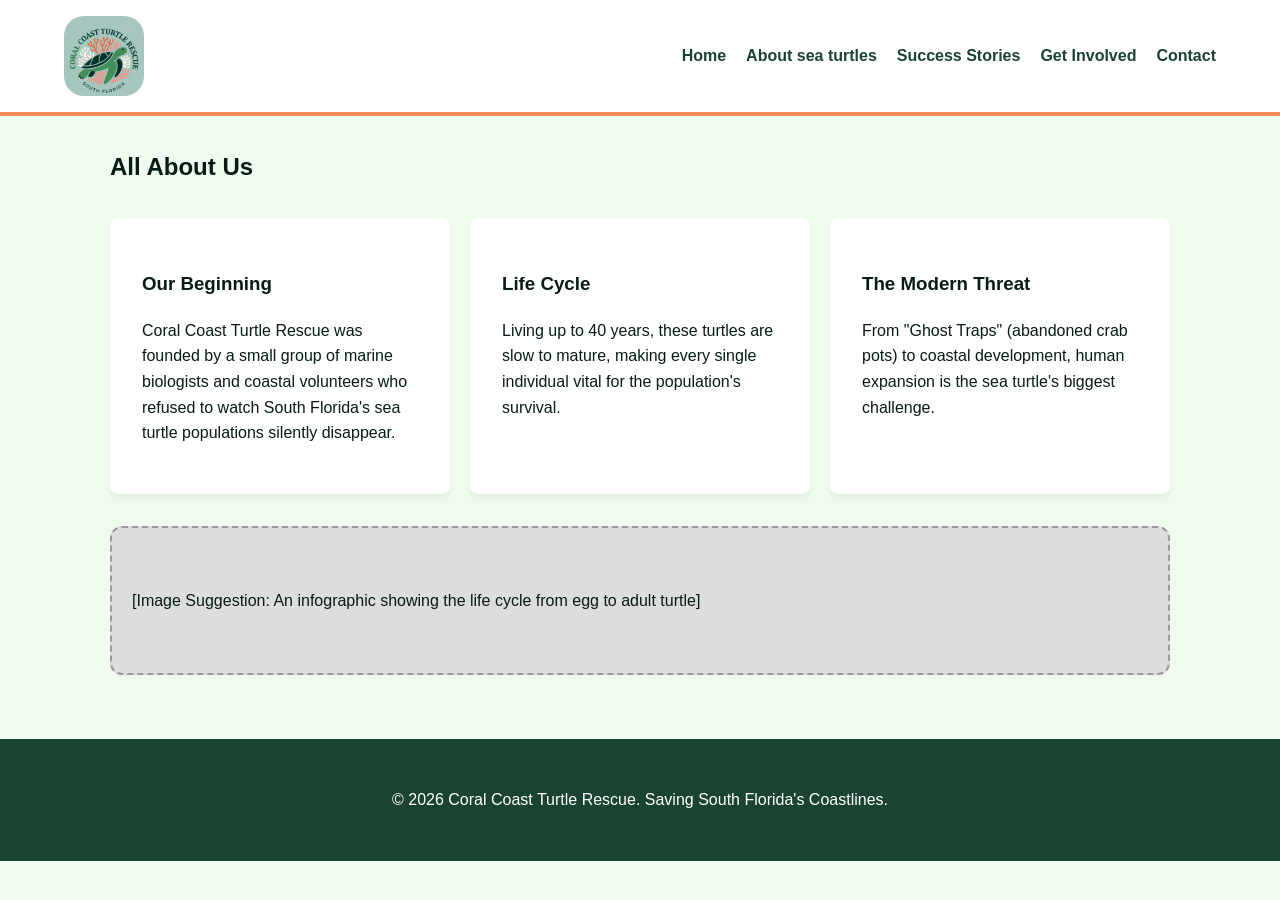
==== about.html @ 375acee7 "organized images, changed logo border radius" ====
<!DOCTYPE html>
<html lang="en">
<head>
    <meta charset="UTF-8">
    <title>About sea turtles | Coral Coast Turtle Rescue</title>
    <link rel="stylesheet" href="styles.css">
</head>
<body>
    <header>
        <div class="brand">
            <img src="images/CoralCoastTurtleRescue1.jpg" alt="Logo">
        </div>
        <nav>
            <ul>
                <li><a href="index.html">Home</a></li>
                <li><a href="about.html">About sea turtles</a></li>
                <li><a href="stories.html">Success Stories</a></li>
                <li><a href="involved.html">Get Involved</a></li>
                <li><a href="contact.html">Contact</a></li>
            </ul>
        </nav>
    </header>

    <main>
        <h2 class="about-title">All About Us</h2>
        <div class="about-container">
            <div class="about-card">
                <h3>Our Beginning</h3>
                <p>Coral Coast Turtle Rescue was founded by a small group of marine biologists and coastal volunteers who refused to watch South Florida's sea turtle populations silently disappear.</p>
            </div>
            <div class="about-card">
                <h3>Life Cycle</h3>
                <p>Living up to 40 years, these turtles are slow to mature, making every single individual vital for the population's survival.</p>
            </div>
            <div class="about-card">
                <h3>The Modern Threat</h3>
                <p>From "Ghost Traps" (abandoned crab pots) to coastal development, human expansion is the sea turtle's biggest challenge.</p>
            </div>
        </div>
        <div class="infographic-placeholder">
            [Image Suggestion: An infographic showing the life cycle from egg to adult turtle]
        </div>
    </main>

    <footer>
        <p>&copy; 2026 Coral Coast Turtle Rescue. Saving South Florida's Coastlines.</p>
    </footer>
</body>
</html>
---- styles.css ----
* {
    box-sizing: border-box;
}

body {
    margin: 0;
    padding: 0;
    font-family: 'Helvetica Neue', Helvetica, Arial, sans-serif;
    line-height: 1.6;
    color: #081C15;
    background-color: #F1FAEE;
}

header {
    background: white;
    padding: 1rem 5%;
    display: flex;
    justify-content: space-between;
    align-items: center;
    border-bottom: 4px solid #FF8A5B;
}

header .brand {
    display: flex;
    align-items: center;
    gap: 10px;
}

header .brand img {
    width: 80px;
    height: auto;
    border-radius: 20px;
}

nav ul {
    display: flex;
    list-style: none;
    gap: 20px;
    margin: 0;
    padding: 0;
}

nav a {
    text-decoration: none;
    color: #1B4332;
    font-weight: bold;
}

main {
    max-width: 1100px;
    margin: 2rem auto;
    padding: 0 20px;
}

.hero-section {
    display: flex;
    align-items: center;
    gap: 2rem;
    padding: 4rem 0;
}

.hero-section .hero-content {
    flex: 1;
}

.hero-section .hero-image-container {
    flex: 1;
    text-align: center;
}

.hero-image-placeholder {
    background: #ddd;
    border-radius: 12px;
    padding: 60px 20px;
    border: 2px dashed #999;
}

.btn {
    background: #FF8A5B;
    color: white;
    padding: 10px 20px;
    text-decoration: none;
    border-radius: 5px;
    display: inline-block;
}

.crisis-section {
    background: white;
    padding: 3rem 2rem;
    border-radius: 15px;
    box-shadow: 0 4px 15px rgba(0,0,0,0.1);
    margin-top: 3rem;
}

.crisis-section h2 {
    color: #1B4332;
    font-size: 2rem;
    margin-bottom: 1.5rem;
    text-align: center;
}

.crisis-section p {
    font-size: 1.1rem;
    line-height: 1.8;
    margin-bottom: 1.5rem;
    color: #081C15;
}

footer {
    background: #1B4332;
    color: white;
    text-align: center;
    padding: 2rem;
    margin-top: 4rem;
}

.about-container {
    display: flex;
    gap: 20px;
    margin-top: 2rem;
}

.about-card {
    flex: 1;
    background: white;
    padding: 2rem;
    border-radius: 8px;
    box-shadow: 0 4px 6px rgba(0,0,0,0.05);
}

.infographic-placeholder {
    background: #ddd;
    border-radius: 12px;
    padding: 60px 20px;
    border: 2px dashed #999;
    margin-top: 2rem;
}

.victories-section {
    max-width: 1200px;
    margin: 2rem auto;
    padding: 0 20px;
}

.victories-title {
    text-align: center;
    margin-bottom: 2rem;
    color: #1B4332;
}

.victory-card {
    display: flex;
    background: white;
    margin-bottom: 2rem;
    border-radius: 15px;
    overflow: hidden;
    box-shadow: 0 4px 15px rgba(0,0,0,0.1);
}

.victory-image {
    flex: 1;
    max-height: 400px;
}

.victory-image img {
    width: 100%;
    height: 100%;
    object-fit: cover;
}

.victory-content {
    flex: 1.5;
    padding: 2rem;
    display: flex;
    flex-direction: column;
    justify-content: center;
}

.victory-title {
    color: #2EB67D;
    margin-bottom: 1rem;
    font-size: 1.8rem;
}

.help-section {
    display: flex;
    gap: 20px;
    margin-top: 2rem;
}

.help-card {
    flex: 1;
    background: white;
    padding: 2rem;
    border-radius: 8px;
    box-shadow: 0 4px 6px rgba(0,0,0,0.05);
}

.help-image-placeholder {
    background: #ddd;
    border-radius: 12px;
    padding: 60px 20px;
    border: 2px dashed #999;
    margin-top: 10px;
}

.contact-form-container {
    flex: 1;
    background: white;
    padding: 2rem;
    border-radius: 8px;
    box-shadow: 0 4px 6px rgba(0,0,0,0.05);
    max-width: 600px;
    margin: auto;
}

.contact-form {
    display: flex;
    flex-direction: column;
    gap: 15px;
}

.contact-input {
    padding: 10px;
    box-sizing: border-box;
    width: 100%;
}

.contact-textarea {
    padding: 10px;
    box-sizing: border-box;
    width: 100%;
}

.contact-button {
    background: #2EB67D;
    color: white;
    border: none;
    padding: 15px;
    cursor: pointer;
    width: 100%;
    border-radius: 5px;
}

/* Responsive media queries */
@media (max-width: 980px) {
    header {
        padding: 1rem 3%;
        flex-wrap: wrap;
        row-gap: 0.75rem;
    }

    nav ul {
        flex-wrap: wrap;
        justify-content: center;
        gap: 12px;
    }

    .hero-section {
        flex-direction: column;
        text-align: center;
        gap: 1.25rem;
        padding: 3rem 0;
    }

    .hero-section .hero-content,
    .hero-section .hero-image-container {
        width: 100%;
    }

    .crisis-section {
        padding: 2.5rem 1rem;
    }

    .about-container {
        flex-direction: column;
    }

    .victory-card {
        flex-direction: column;
    }

    .help-section {
        flex-direction: column;
    }
}

@media (max-width: 640px) {
    header {
        justify-content: center;
        text-align: center;
    }

    .hero-section {
        padding: 2rem 0;
    }

    .hero-image-placeholder {
        padding: 40px 16px;
    }

    .btn {
        padding: 10px 16px;
        width: auto;
    }

    .crisis-section h2 {
        font-size: 1.6rem;
    }

    .crisis-section {
        padding: 2.5rem 1rem;
    }
}

@media (max-width: 640px) {
    header {
        justify-content: center;
        text-align: center;
    }

    .hero-section {
        padding: 2rem 0;
    }

    .hero-image-placeholder {
        padding: 40px 16px;
    }

    .btn {
        padding: 10px 16px;
        width: auto;
    }

    .crisis-section h2 {
        font-size: 1.6rem;
    }

    .crisis-section p {
        font-size: 1rem;
        line-height: 1.6;
    }

    .about-container {
        flex-direction: column;
    }

    .infographic-placeholder {
        padding: 40px 16px;
    }

    .victory-card {
        flex-direction: column;
    }

    .victory-image {
        max-height: 300px;
    }

    .help-section {
        flex-direction: column;
    }

    .help-image-placeholder {
        padding: 40px 16px;
    }

    .contact-form-container {
        padding: 1rem;
    }

    .contact-input, .contact-textarea {
        padding: 8px;
    }

    .contact-button {
        padding: 12px;
    }
}
/* === GET INVOLVED (#get-involved) === */
#get-involved {
    background: var(--white);
}

.involved-header {
    margin-bottom: 3rem;
}

.involved-hero-text {
    font-size: 1.25rem;
    color: var(--text-mid);
    max-width: 700px;
    margin-bottom: 1rem;
    line-height: 1.7;
}

.ways-grid {
    display: grid;
    grid-template-columns: repeat(3, 1fr);
    gap: 1.75rem;
    margin-bottom: 4rem;
}

.way-card {
    border-radius: var(--radius-md);
    overflow: hidden;
    box-shadow: var(--shadow-sm);
    background: var(--off-white);
    border: 1px solid rgba(0,0,0,0.06);
    transition: box-shadow 0.2s, transform 0.2s;
}

.way-card:hover {
    box-shadow: var(--shadow-md);
    transform: translateY(-4px);
}

.way-img {
    aspect-ratio: 16/9;
    overflow: hidden;
}

.way-img img {
    width: 100%;
    height: 100%;
    object-fit: cover;
    transition: transform 0.35s;
}

.way-card:hover .way-img img {
    transform: scale(1.06);
}

.way-body {
    padding: 1.5rem;
}

.way-icon {
    font-size: 1.75rem;
    margin-bottom: 0.6rem;
}

.way-body h3 {
    font-size: 1.2rem;
    color: var(--green-dark);
    margin-bottom: 0.6rem;
    font-family: 'Helvetica Neue', Arial, sans-serif;
    font-weight: 700;
}

.way-body p {
    font-size: 0.92rem;
    color: var(--text-mid);
    line-height: 1.6;
}

.involved-action-strip {
    background: linear-gradient(135deg, var(--red-mid), var(--red-dark));
    color: var(--white);
    border-radius: var(--radius-lg);
    padding: 3rem;
    text-align: center;
}

.involved-action-strip h3 {
    font-size: 2rem;
    margin-bottom: 0.75rem;
}

.involved-action-strip p {
    font-size: 1.05rem;
    opacity: 0.9;
    max-width: 560px;
    margin: 0 auto 1.75rem;
    line-height: 1.6;
}

.btn-white {
    display: inline-block;
    background: var(--white);
    color: var(--red-dark);
    font-family: 'Helvetica Neue', Arial, sans-serif;
    font-size: 0.95rem;
    font-weight: 700;
    padding: 0.85rem 2.25rem;
    border-radius: 30px;
    transition: background 0.2s, color 0.2s, transform 0.15s;
}

.btn-white:hover {
    background: #FFEBEE;
    transform: translateY(-2px);
}
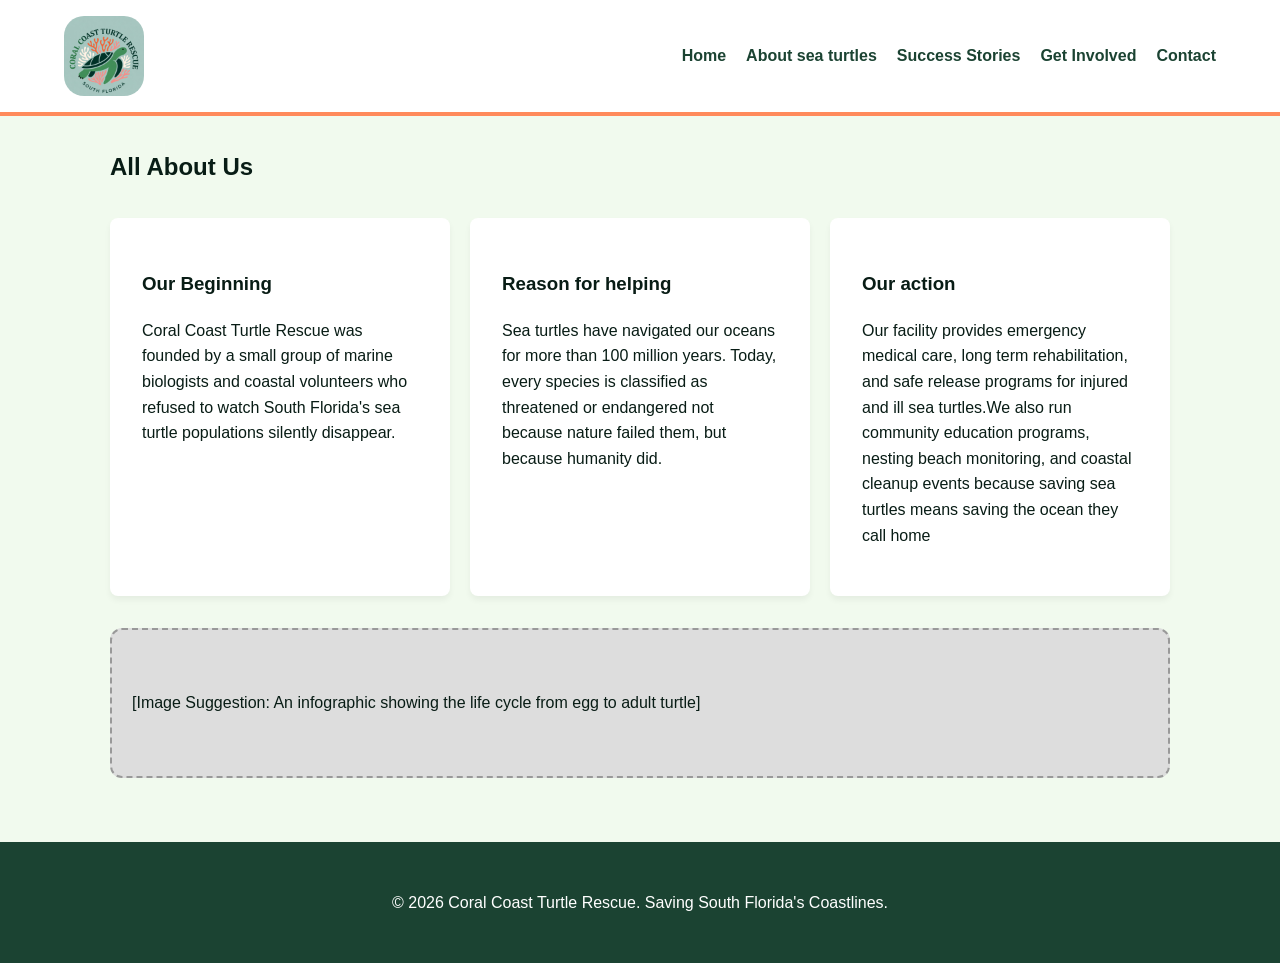
==== commit 4d60b9b6: "fixed about us page and index page" ====
--- a/about.html
+++ b/about.html
@@ -30,12 +30,12 @@
                 <p>Coral Coast Turtle Rescue was founded by a small group of marine biologists and coastal volunteers who refused to watch South Florida's sea turtle populations silently disappear.</p>
             </div>
             <div class="about-card">
-                <h3>Life Cycle</h3>
-                <p>Living up to 40 years, these turtles are slow to mature, making every single individual vital for the population's survival.</p>
+                <h3>Reason for helping</h3>
+                <p>Sea turtles have navigated our oceans for more than 100 million years. Today, every species is classified as threatened or endangered not because nature failed them, but because humanity did.</p>
             </div>
             <div class="about-card">
-                <h3>The Modern Threat</h3>
-                <p>From "Ghost Traps" (abandoned crab pots) to coastal development, human expansion is the sea turtle's biggest challenge.</p>
+                <h3>Our action</h3>
+                <p>Our facility provides emergency medical care, long term rehabilitation, and safe release programs for injured and ill sea turtles.We also run community education programs, nesting beach monitoring, and coastal cleanup events because saving sea turtles means saving the ocean they call home</p>
             </div>
         </div>
         <div class="infographic-placeholder">
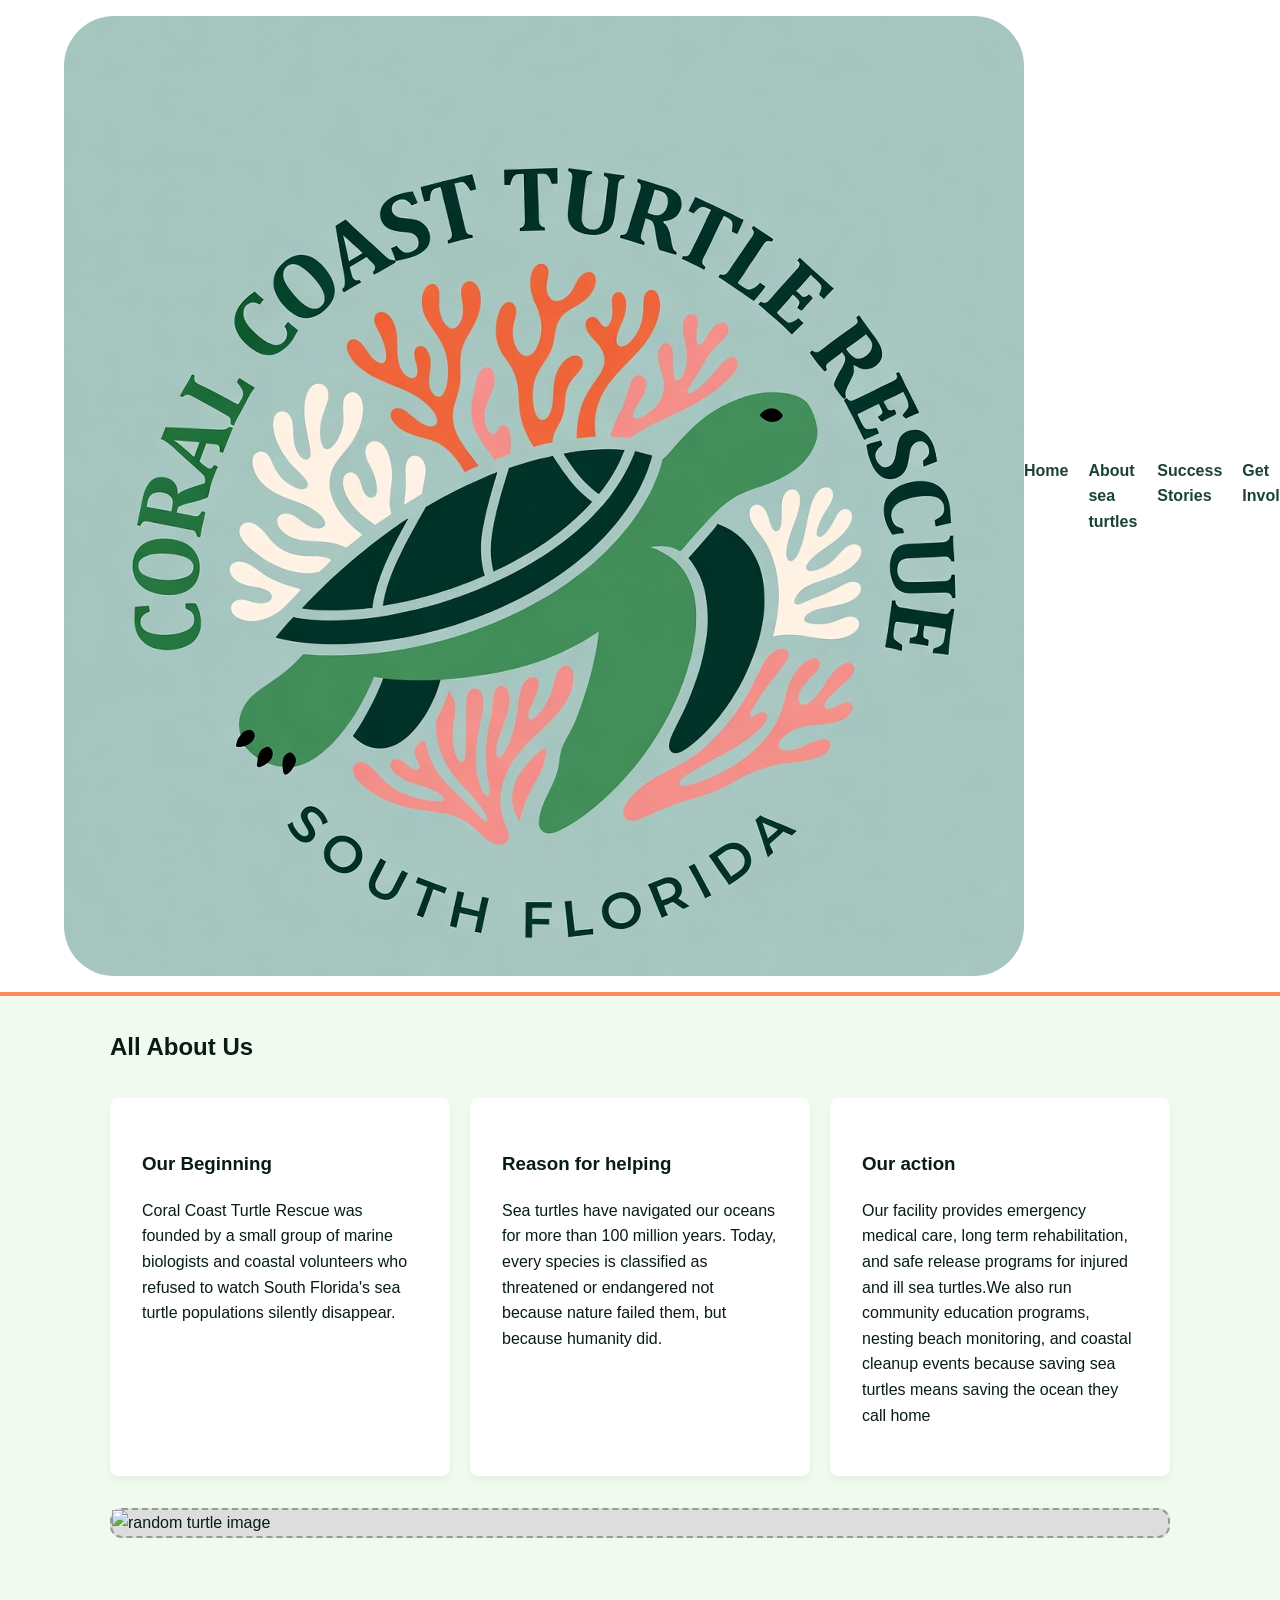
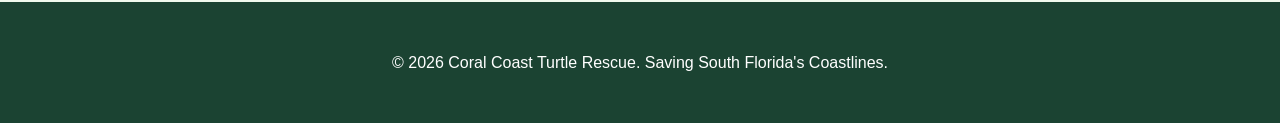
==== commit 80b73e45: "added image, changed css img border radius" ====
--- a/about.html
+++ b/about.html
@@ -39,7 +39,7 @@
             </div>
         </div>
         <div class="infographic-placeholder">
-            [Image Suggestion: An infographic showing the life cycle from egg to adult turtle]
+            <img src="images/saved-turtle.jpg" alt="random turtle image">
         </div>
     </main>
 
--- a/styles.css
+++ b/styles.css
@@ -27,9 +27,9 @@
 }
 
 header .brand img {
-    width: 80px;
+    width: auto;
     height: auto;
-    border-radius: 20px;
+    border-radius: 50px;
 }
 
 nav ul {
@@ -71,8 +71,11 @@
 .hero-image-placeholder {
     background: #ddd;
     border-radius: 12px;
-    padding: 60px 20px;
+    /* padding: 60px 20px; */
     border: 2px dashed #999;
+    img {
+        border-radius: 12px;
+    }
 }
 
 .btn {
@@ -131,7 +134,7 @@
 .infographic-placeholder {
     background: #ddd;
     border-radius: 12px;
-    padding: 60px 20px;
+    /* padding: 60px 20px; */
     border: 2px dashed #999;
     margin-top: 2rem;
 }
@@ -199,7 +202,7 @@
 .help-image-placeholder {
     background: #ddd;
     border-radius: 12px;
-    padding: 60px 20px;
+    /* padding: 60px 20px; */
     border: 2px dashed #999;
     margin-top: 10px;
 }
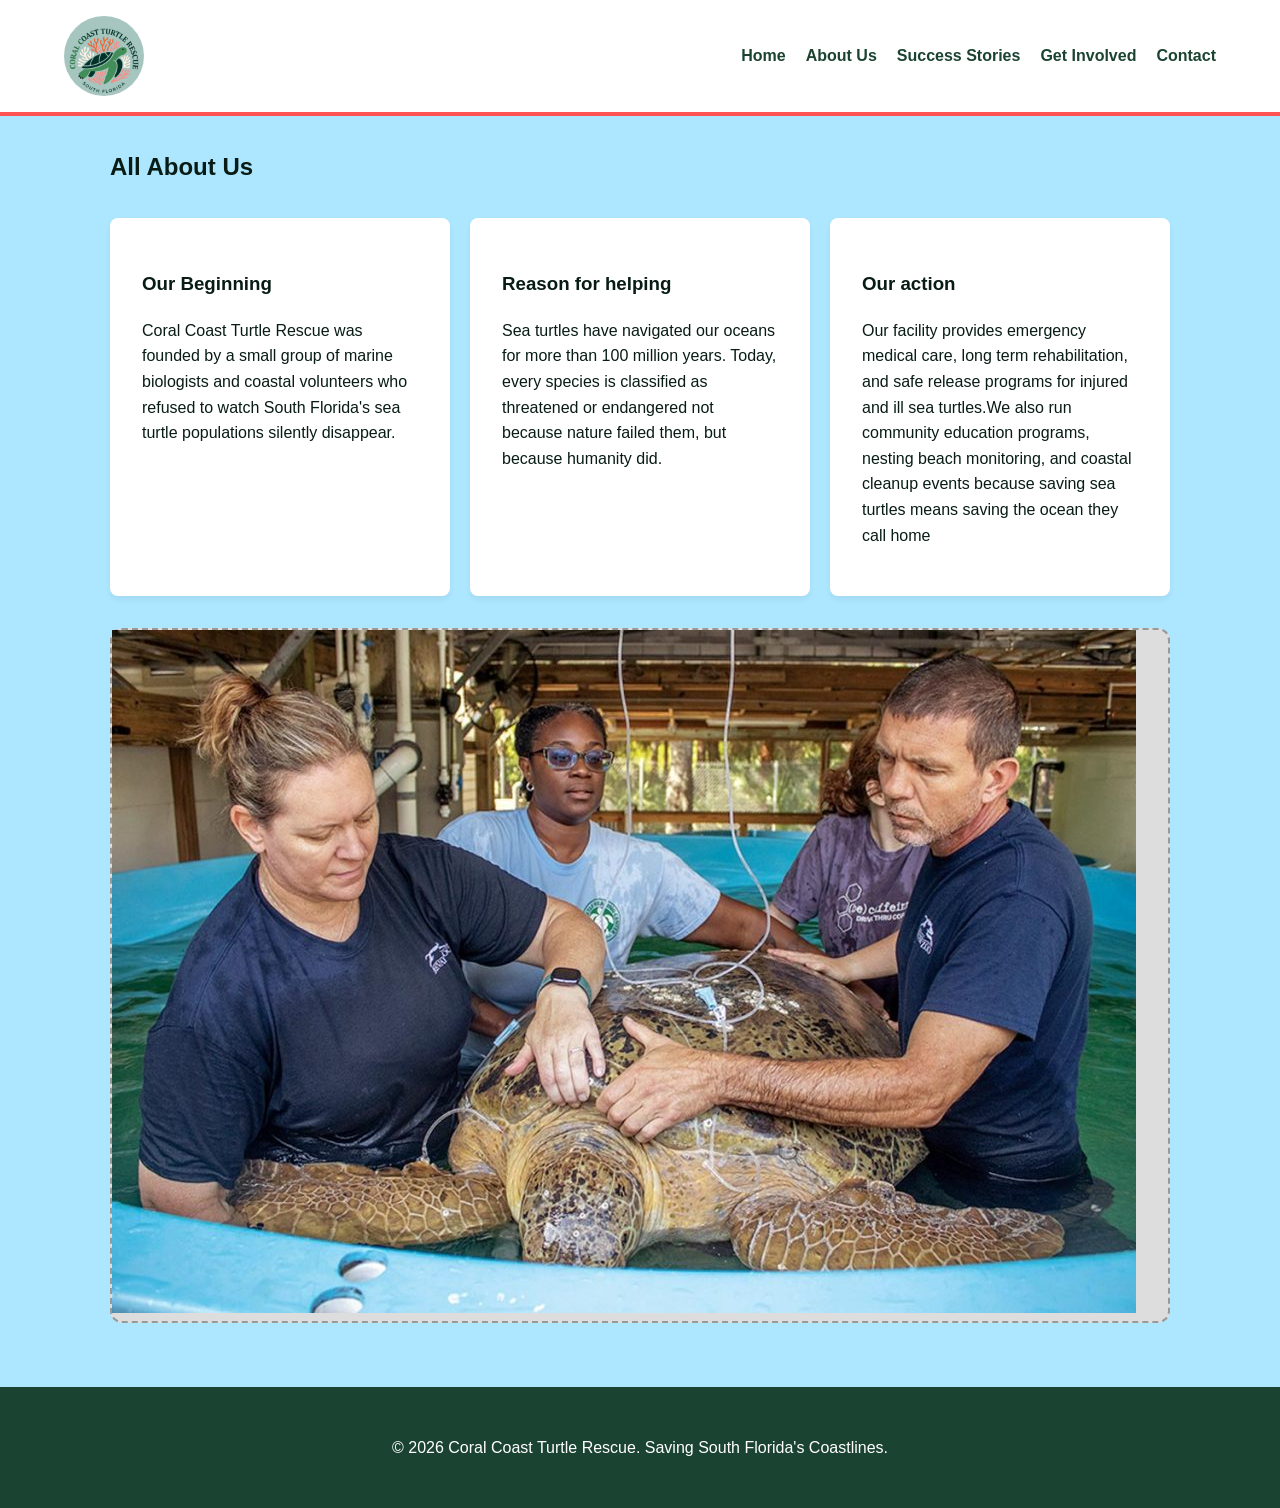
==== commit 14c9c9d2: "images" ====
--- a/about.html
+++ b/about.html
@@ -14,7 +14,7 @@
         <nav>
             <ul>
                 <li><a href="index.html">Home</a></li>
-                <li><a href="about.html">About sea turtles</a></li>
+                <li><a href="about.html">About Us</a></li>
                 <li><a href="stories.html">Success Stories</a></li>
                 <li><a href="involved.html">Get Involved</a></li>
                 <li><a href="contact.html">Contact</a></li>
@@ -39,7 +39,7 @@
             </div>
         </div>
         <div class="infographic-placeholder">
-            <img src="images/saved-turtle.jpg" alt="random turtle image">
+            <img src="images/vet helping turtle.jpg" alt="vet helping turtle image">
         </div>
     </main>
 
--- a/styles.css
+++ b/styles.css
@@ -8,7 +8,7 @@
     font-family: 'Helvetica Neue', Helvetica, Arial, sans-serif;
     line-height: 1.6;
     color: #081C15;
-    background-color: #F1FAEE;
+    background-color: #ade6ff;
 }
 
 header {
@@ -17,7 +17,7 @@
     display: flex;
     justify-content: space-between;
     align-items: center;
-    border-bottom: 4px solid #FF8A5B;
+    border-bottom: 4px solid #ff5252;
 }
 
 header .brand {
@@ -27,7 +27,7 @@
 }
 
 header .brand img {
-    width: auto;
+    width: 80px;
     height: auto;
     border-radius: 50px;
 }
@@ -72,14 +72,14 @@
     background: #ddd;
     border-radius: 12px;
     /* padding: 60px 20px; */
-    border: 2px dashed #999;
+    border: 2px dashed #83d693;
     img {
         border-radius: 12px;
     }
 }
 
 .btn {
-    background: #FF8A5B;
+    background: #70c058;
     color: white;
     padding: 10px 20px;
     text-decoration: none;
@@ -162,7 +162,7 @@
 
 .victory-image {
     flex: 1;
-    max-height: 400px;
+    max-height: 600px;
 }
 
 .victory-image img {
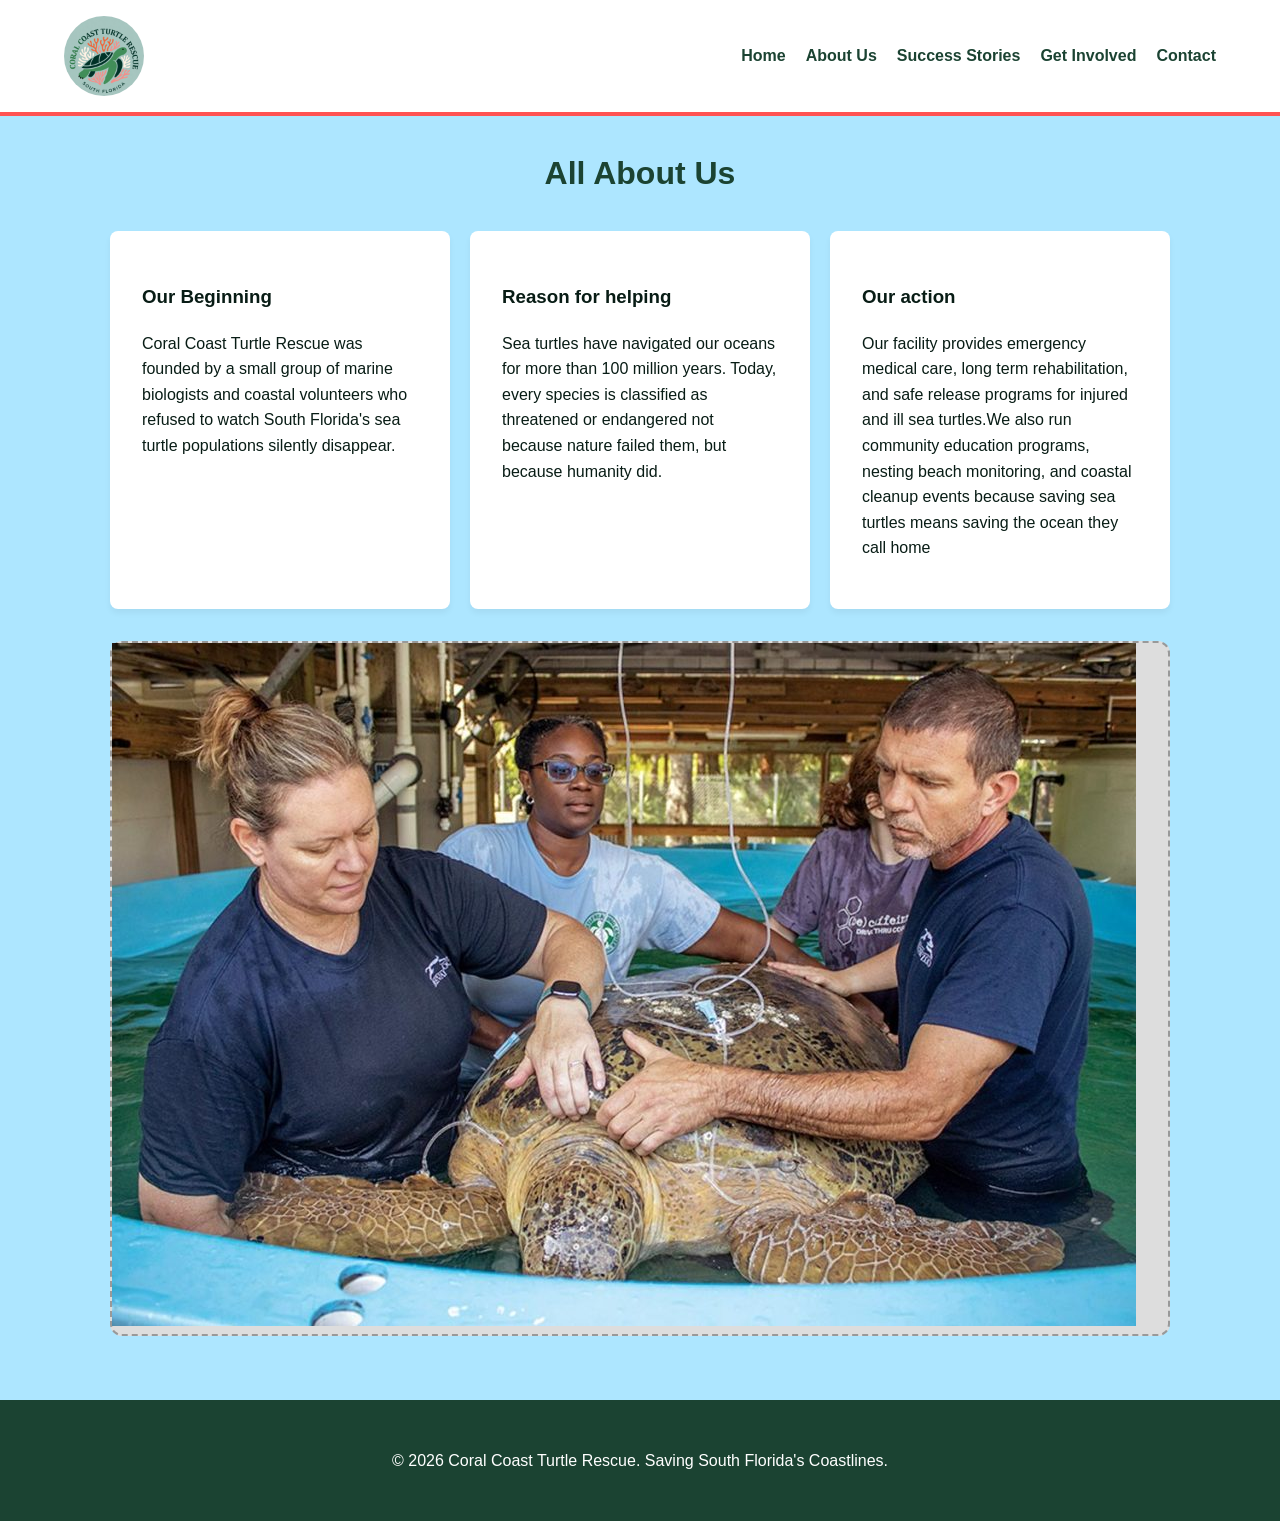
==== commit 68bd84a3: "fonts" ====
--- a/about.html
+++ b/about.html
@@ -3,7 +3,7 @@
 <html lang="en">
 <head>
     <meta charset="UTF-8">
-    <title>About sea turtles | Coral Coast Turtle Rescue</title>
+    <title>About Us | Coral Coast Turtle Rescue</title>
     <link rel="stylesheet" href="styles.css">
 </head>
 <body>
@@ -23,7 +23,7 @@
     </header>
 
     <main>
-        <h2 class="about-title">All About Us</h2>
+        <h1 class="victories-title">All About Us</h1>
         <div class="about-container">
             <div class="about-card">
                 <h3>Our Beginning</h3>
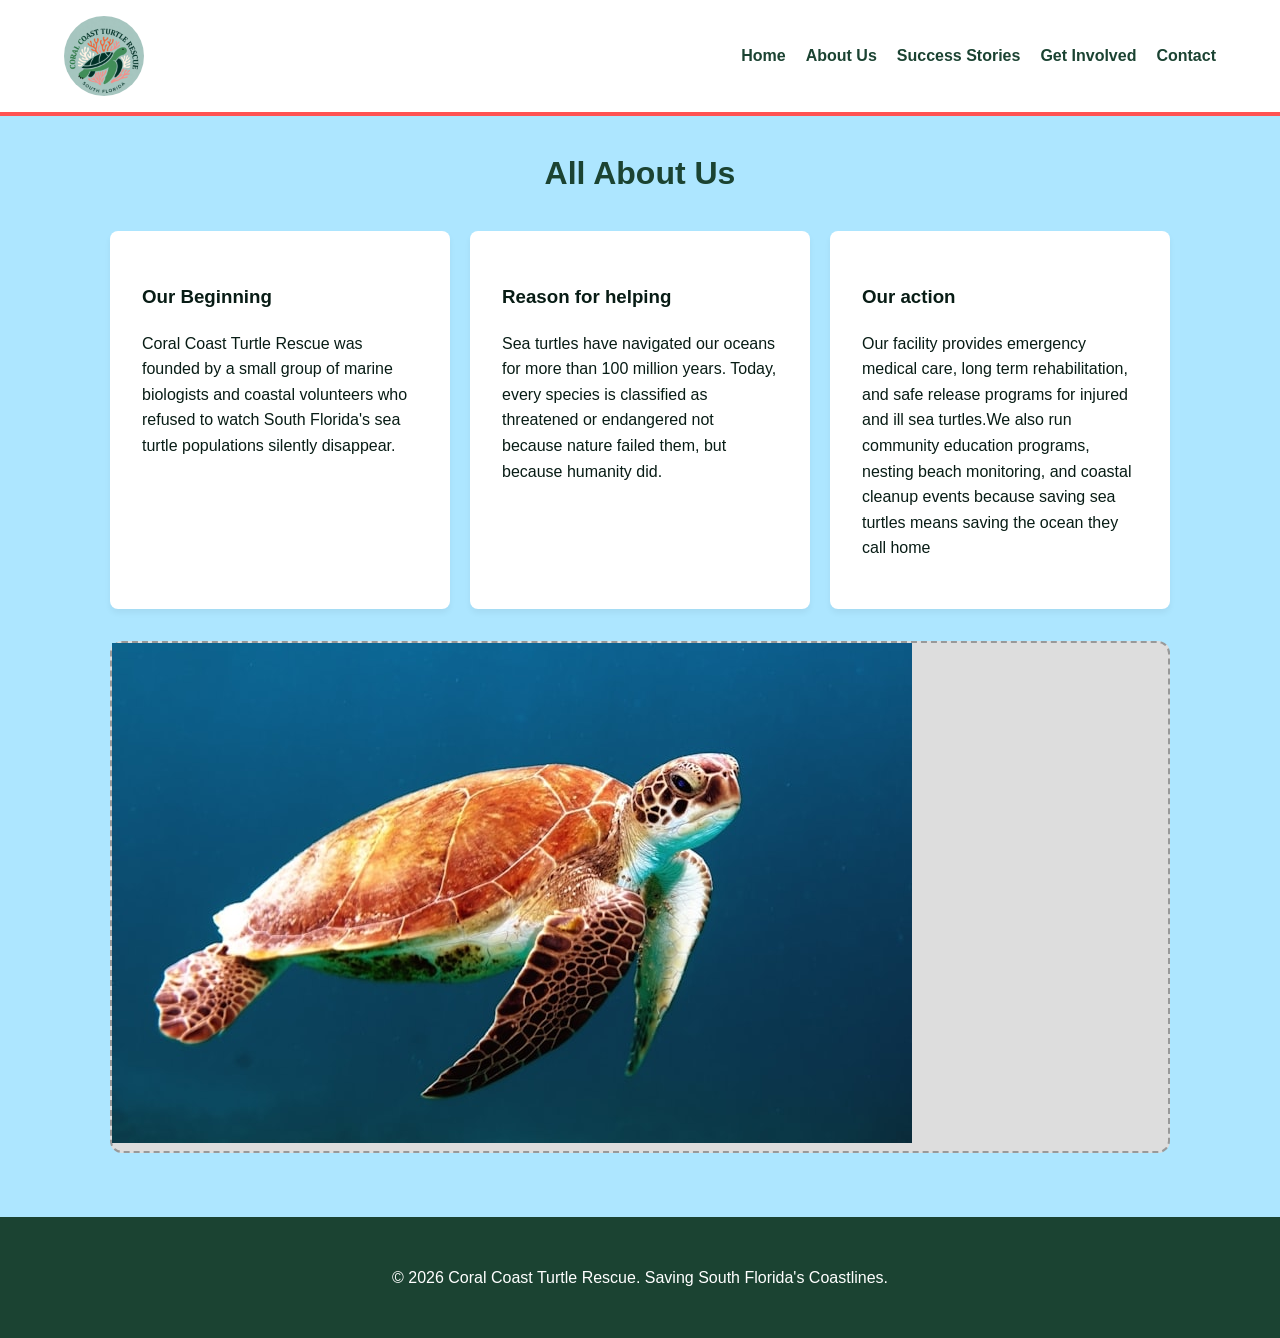
==== commit 1d1e8f8e: "css again" ====
--- a/about.html
+++ b/about.html
@@ -5,6 +5,7 @@
     <meta charset="UTF-8">
     <title>About Us | Coral Coast Turtle Rescue</title>
     <link rel="stylesheet" href="styles.css">
+    <link rel="icon" href="images/CoralCoastTurtleRescue1.jpg">
 </head>
 <body>
     <header>
@@ -39,7 +40,7 @@
             </div>
         </div>
         <div class="infographic-placeholder">
-            <img src="images/vet helping turtle.jpg" alt="vet helping turtle image">
+            <img src="images/random turtle placeholder.jpg" alt="vet helping turtle image">
         </div>
     </main>
 
--- a/styles.css
+++ b/styles.css
@@ -74,6 +74,7 @@
     /* padding: 60px 20px; */
     border: 2px dashed #83d693;
     img {
+        object-fit: cover;
         border-radius: 12px;
     }
 }
@@ -138,7 +139,9 @@
     border: 2px dashed #999;
     margin-top: 2rem;
 }
-
+.infographic-placeholder img{
+    object-fit: cover;
+}
 .victories-section {
     max-width: 1200px;
     margin: 2rem auto;
@@ -187,16 +190,29 @@
 
 .help-section {
     display: flex;
+    flex-direction: column;
     gap: 20px;
     margin-top: 2rem;
 }
 
 .help-card {
-    flex: 1;
     background: white;
-    padding: 2rem;
+    padding: 0;
     border-radius: 8px;
+    overflow: hidden;
     box-shadow: 0 4px 6px rgba(0,0,0,0.05);
+}
+
+.help-card img {
+    width: 100%;
+    height: 280px;
+    object-fit: cover;
+    display: block;
+}
+
+.help-card h3,
+.help-card p {
+    padding: 1.5rem 1.5rem 1.5rem 1.5rem;
 }
 
 .help-image-placeholder {
@@ -379,6 +395,7 @@
     .contact-button {
         padding: 12px;
     }
+
 }
 /* === GET INVOLVED (#get-involved) === */
 #get-involved {
